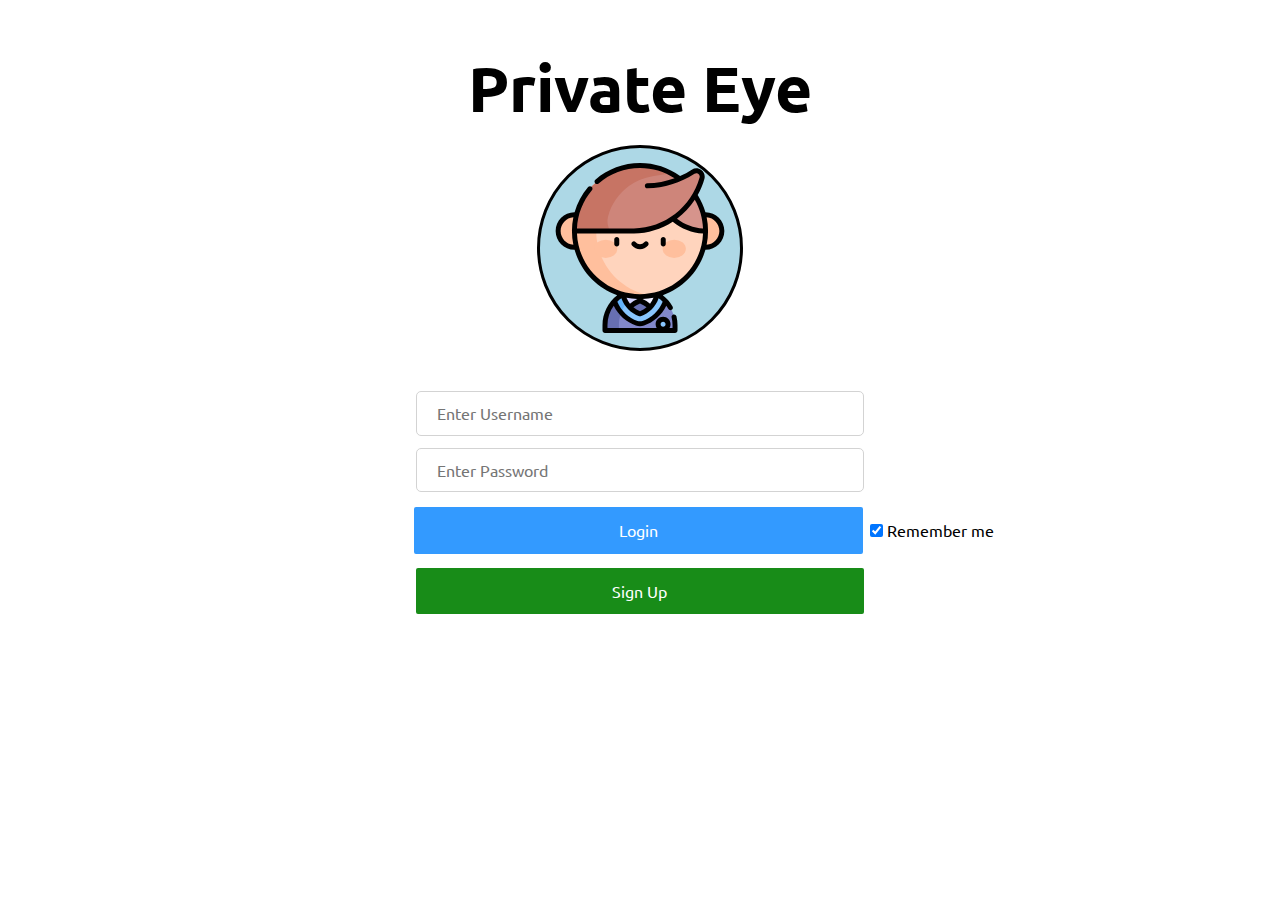
==== index.html @ 1a3318b7 "Add files via upload" ====
<!doctype html>
<html class="no-js" lang="">

<head>
  <meta charset="utf-8">
  <title></title>
  <meta name="description" content="">
  <meta name="viewport" content="width=device-width, initial-scale=1">

  <link rel="manifest" href="site.webmanifest">
  <link rel="apple-touch-icon" href="icon.png">
  <!-- Place favicon.ico in the root directory -->

  <link rel="stylesheet" href="css/normalize.css">
  <link rel="stylesheet" href="css/main.css">
  <link href="https://fonts.googleapis.com/css?family=Ubuntu&display=swap" rel="stylesheet">

  <meta name="theme-color" content="#fafafa">
</head>

<body>
  <!--[if IE]>
    <p class="browserupgrade">You are using an <strong>outdated</strong> browser. Please <a href="https://browsehappy.com/">upgrade your browser</a> to improve your experience and security.</p>
  <![endif]-->

  <!-- Add your site or application content here -->
  <div class="title">
    <h1>Private Eye</h1>
  </div>

  <div class="icon-container">
    <img src="img/student.svg"/>
  </div>

  <form action="./map.html" >
    <div class="input-container">
      <div>
        <input id="user-name" type="text" placeholder="Enter Username" name="username" required>
      </div>
      <div>
        <input type="password" placeholder="Enter Password" name="password" required>
      </div>
      <div>
        <button class='submit' type="submit" onclick="getInputValue()">Login</button>
        <label>
          <input type="checkbox" checked="checked" name="remember"> Remember me
        </label>
      </div>

      <div>
        <button class="signup" onclick="document.getElementById('id01').style.display='block'">Sign Up</button>
      </div>
    </div>
  </form>



  <!--MODAL -->

  <div id="id01" class="modal">
    <span onclick="document.getElementById('id01').style.display='none'" class="close" title="Close Modal">&times;</span>
    <form class="modal-content" action="/action_page.php">
      <div class="modal-container">

        <p>Please fill in this form to create an account.</p>
        <hr>
        <label for="email"><b>Email</b></label>
        <input class="modal-email" type="text" placeholder="Enter Email" name="email" required>

        <label for="psw"><b>Password</b></label>
        <input class="modal-password" type="password" placeholder="Enter Password" name="psw" required>

        <label for="psw-repeat"><b>Repeat Password</b></label>
        <input class="modal-password" type="password" placeholder="Repeat Password" name="psw-repeat" required>

        <label>
          <input type="checkbox" checked="checked" name="remember" style="margin-bottom:15px"> Remember me
        </label>

        <p>By creating an account you agree to our <a href="#" style="color:dodgerblue">Terms & Privacy</a>.</p>

        <div class="clearfix">
          <button  type="button" onclick="document.getElementById('id01').style.display='none'" class="cancelbtn">Cancel</button>
          <button  type="submit" class="signupbtn">Sign Up</button>
        </div>
      </div>
    </form>
  </div>

  <script>
    // Get the modal
    var modal = document.getElementById('id01');

    // When the user clicks anywhere outside of the modal, close it
    window.onclick = function(event) {
      if (event.target == modal) {
        modal.style.display = "none";
      }
    }
  </script>
  <!--MODAL -->

  <script src="js/vendor/modernizr-3.8.0.min.js"></script>
  <script src="https://code.jquery.com/jquery-3.4.1.min.js" integrity="sha256-CSXorXvZcTkaix6Yvo6HppcZGetbYMGWSFlBw8HfCJo=" crossorigin="anonymous"></script>
  <script>window.jQuery || document.write('<script src="js/vendor/jquery-3.4.1.min.js"><\/script>')</script>
  <script src="js/plugins.js"></script>
  <script>
    if( localStorage.length >= 1) {
      localStorage.clear();
    }
    function getInputValue() {
      // Selecting the input element and get its value
      let inputVal = document.getElementById("user-name").value;
      // Displaying the value
      localStorage.setItem("user-name", inputVal)
    }
  </script>

   <!-- Google Analytics: change UA-XXXXX-Y to be your site's ID. -->
  <script>
    window.ga = function () { ga.q.push(arguments) }; ga.q = []; ga.l = +new Date;
    ga('create', 'UA-XXXXX-Y', 'auto'); ga('set','transport','beacon'); ga('send', 'pageview')
  </script>
  <script src="https://www.google-analytics.com/analytics.js" async></script>
</body>

</html>
---- css/main.css ----
/*! HTML5 Boilerplate v7.3.0 | MIT License | https://html5boilerplate.com/ */

/* main.css 2.0.0 | MIT License | https://github.com/h5bp/main.css#readme */
/*
 * What follows is the result of much research on cross-browser styling.
 * Credit left inline and big thanks to Nicolas Gallagher, Jonathan Neal,
 * Kroc Camen, and the H5BP dev community and team.
 */

/* ==========================================================================
   Base styles: opinionated defaults
   ========================================================================== */

html {
  font-size: 1em;
  line-height: 1.4;
}

body{
  font-family: 'Ubuntu', sans-serif;
}

.title{
  text-align: center;
  margin-top: 10px;
}

div > h1{
  font-size: 400%
}

.icon-container{
  border-style: solid;
  border-color: black;
  width: 200px;
  height: 200px;
  border-radius: 50%;
  background-color: lightblue;
  margin: auto;
  margin-top: -30px;
}

/*
 * Let's target IE to respect aspect ratios and sizes for img tags containing SVG files
 *
 * [1] IE9
 * [2] IE10+
 */
/* 1 */
.ie9 img[src$=".svg"] {
  width: 100%;
}
/* 2 */
@media screen and (-ms-high-contrast: active), (-ms-high-contrast: none) {
  img[src$=".svg"] {
    width: 100%;
  }
}

img{
  max-width: 85%;
  height: auto;
  margin-top: 15px;
  margin-left: 15px;
}

.input-container{
  text-align: center;
  margin-top: 40px;
}

input[type=text], input[type=password] {
  width: 35%;
  padding: 12px 20px;
  margin-bottom: 12px;
  display: inline-block;
  border: 1px solid lightgray;
  box-sizing: border-box;
  border-radius: 5px;

}

.submit {
  border-style: solid;
  /*border-color: black;*/
  border-radius: 5px;
  background-color: dodgerblue;
  color: white;
  padding: 14px 20px;
  margin:0px 0;
  margin-left: 125px;
  cursor: pointer;
  width: 35.5%;
}

.signup{
  border-style: solid;
  *border-color: green;
  border-radius: 5px;
  background-color: green;
  color: white;
  padding: 14px 20px;
  margin: 8px 0;
  cursor: pointer;
  width: 35.5%;
}

button:hover {
  opacity: 0.8;
}
 /*modal*/


/* Full-width input fields */
.modal-email[type=text], .modal-password[type=password] {
  width: 100%;
  padding: 5px;
  margin: 5px 0 22px 0;
  /*display: inline-block;*/
  border: none;
  background: #f1f1f1;
}

/* Add a background color when the inputs get focus */
.modal-email:focus, .modal-password:focus {
  background-color: #ddd;
  outline: none;
}

/* Set a style for all buttons */
button {
  background-color: #4CAF50;
  color: white;
  padding: 14px 20px;
  margin: 8px 0;
  border: none;
  cursor: pointer;
  width: 100%;
  opacity: 0.9;
}

button:hover {
  opacity:1;
}

/* Extra styles for the cancel button */
.cancelbtn {
  padding: 14px 20px;
  background-color: #f44336;
}

/* Float cancel and signup buttons and add an equal width */
.cancelbtn, .signupbtn {
  float: left;
  width: 50%;
}

/* Add padding to container elements */
.modal-container {
  padding: 16px;
}

/* The Modal (background) */
.modal {
  display: none; /* Hidden by default */
  position: fixed; /* Stay in place */
  z-index: 1; /* Sit on top */
  left: 0;
  top: 0;
  width: 100%; /* Full width */
  height: 100%; /* Full height */
  overflow: auto; /* Enable scroll if needed */
  background-color: #474e5d;
  padding-top: 50px;
}

/* Modal Content/Box */
.modal-content {
  background-color: #fefefe;
  margin: 5% auto 15% auto; /* 5% from the top, 15% from the bottom and centered */
  border: 1px solid #888;
  width: 60%; /* Could be more or less, depending on screen size */

}

/* Style the horizontal ruler */
hr {
  border: 1px solid #f1f1f1;
  margin-bottom: 25px;
}

/* The Close Button (x) */
.close {
  position: absolute;
  right: 35px;
  top: 15px;
  font-size: 40px;
  font-weight: bold;
  color: #f1f1f1;
}

.close:hover,
.close:focus {
  color: #f44336;
  cursor: pointer;
}

/* Clear floats */
.clearfix::after {
  content: "";
  clear: both;
  display: table;
}

/* Change styles for cancel button and signup button on extra small screens */
@media screen and (max-width: 300px) {
  .cancelbtn, .signupbtn {
    width: 100%;
  }
}

/*
 * Remove text-shadow in selection highlight:
 * https://twitter.com/miketaylr/status/12228805301
 *
 * Vendor-prefixed and regular ::selection selectors cannot be combined:
 * https://stackoverflow.com/a/16982510/7133471
 *
 * Customize the background color to match your design.
 */

::-moz-selection {
  background: #b3d4fc;
  text-shadow: none;
}

::selection {
  background: #b3d4fc;
  text-shadow: none;
}

/*
 * A better looking default horizontal rule
 */

hr {
  display: block;
  height: 1px;
  border: 0;
  border-top: 1px solid #ccc;
  margin: 1em 0;
  padding: 0;
}

/*
 * Remove the gap between audio, canvas, iframes,
 * images, videos and the bottom of their containers:
 * https://github.com/h5bp/html5-boilerplate/issues/440
 */

audio,
canvas,
iframe,
img,
svg,
video {
  vertical-align: middle;
}

/*
 * Remove default fieldset styles.
 */

fieldset {
  border: 0;
  margin: 0;
  padding: 0;
}

/*
 * Allow only vertical resizing of textareas.
 */

textarea {
  resize: vertical;
}

/* ==========================================================================
   Browser Upgrade Prompt
   ========================================================================== */

.browserupgrade {
  margin: 0.2em 0;
  background: #ccc;
  color: #000;
  padding: 0.2em 0;
}

/* ==========================================================================
   Author's custom styles
   ========================================================================== */

/* ==========================================================================
   Helper classes
   ========================================================================== */

/*
 * Hide visually and from screen readers
 */

.hidden {
  display: none !important;
}

/*
* Hide only visually, but have it available for screen readers:
* https://snook.ca/archives/html_and_css/hiding-content-for-accessibility
*
* 1. For long content, line feeds are not interpreted as spaces and small width
*    causes content to wrap 1 word per line:
*    https://medium.com/@jessebeach/beware-smushed-off-screen-accessible-text-5952a4c2cbfe
*/

.sr-only {
  border: 0;
  clip: rect(0, 0, 0, 0);
  height: 1px;
  margin: -1px;
  overflow: hidden;
  padding: 0;
  position: absolute;
  white-space: nowrap;
  width: 1px;
  /* 1 */
}

/*
* Extends the .sr-only class to allow the element
* to be focusable when navigated to via the keyboard:
* https://www.drupal.org/node/897638
*/

.sr-only.focusable:active,
.sr-only.focusable:focus {
  clip: auto;
  height: auto;
  margin: 0;
  overflow: visible;
  position: static;
  white-space: inherit;
  width: auto;
}

/*
* Hide visually and from screen readers, but maintain layout
*/

.invisible {
  visibility: hidden;
}

/*
* Clearfix: contain floats
*
* For modern browsers
* 1. The space content is one way to avoid an Opera bug when the
*    `contenteditable` attribute is included anywhere else in the document.
*    Otherwise it causes space to appear at the top and bottom of elements
*    that receive the `clearfix` class.
* 2. The use of `table` rather than `block` is only necessary if using
*    `:before` to contain the top-margins of child elements.
*/

.clearfix:before,
.clearfix:after {
  content: " ";
  /* 1 */
  display: table;
  /* 2 */
}

.clearfix:after {
  clear: both;
}

/* ==========================================================================
   EXAMPLE Media Queries for Responsive Design.
   These examples override the primary ('mobile first') styles.
   Modify as content requires.
   ========================================================================== */

@media only screen and (min-width: 35em) {
  /* Style adjustments for viewports that meet the condition */
}

@media print,
  (-webkit-min-device-pixel-ratio: 1.25),
  (min-resolution: 1.25dppx),
  (min-resolution: 120dpi) {
  /* Style adjustments for high resolution devices */
}

/* ==========================================================================
   Print styles.
   Inlined to avoid the additional HTTP request:
   https://www.phpied.com/delay-loading-your-print-css/
   ========================================================================== */

@media print {
  *,
  *:before,
  *:after {
    background: transparent !important;
    color: #000 !important;
    /* Black prints faster */
    box-shadow: none !important;
    text-shadow: none !important;
  }
  a,
  a:visited {
    text-decoration: underline;
  }
  a[href]:after {
    content: " (" attr(href) ")";
  }
  abbr[title]:after {
    content: " (" attr(title) ")";
  }
  /*
     * Don't show links that are fragment identifiers,
     * or use the `javascript:` pseudo protocol
     */
  a[href^="#"]:after,
  a[href^="javascript:"]:after {
    content: "";
  }
  pre {
    white-space: pre-wrap !important;
  }
  pre,
  blockquote {
    border: 1px solid #999;
    page-break-inside: avoid;
  }
  /*
     * Printing Tables:
     * https://web.archive.org/web/20180815150934/http://css-discuss.incutio.com/wiki/Printing_Tables
     */
  thead {
    display: table-header-group;
  }
  tr,
  img {
    page-break-inside: avoid;
  }
  p,
  h2,
  h3 {
    orphans: 3;
    widows: 3;
  }
  h2,
  h3 {
    page-break-after: avoid;
  }
}
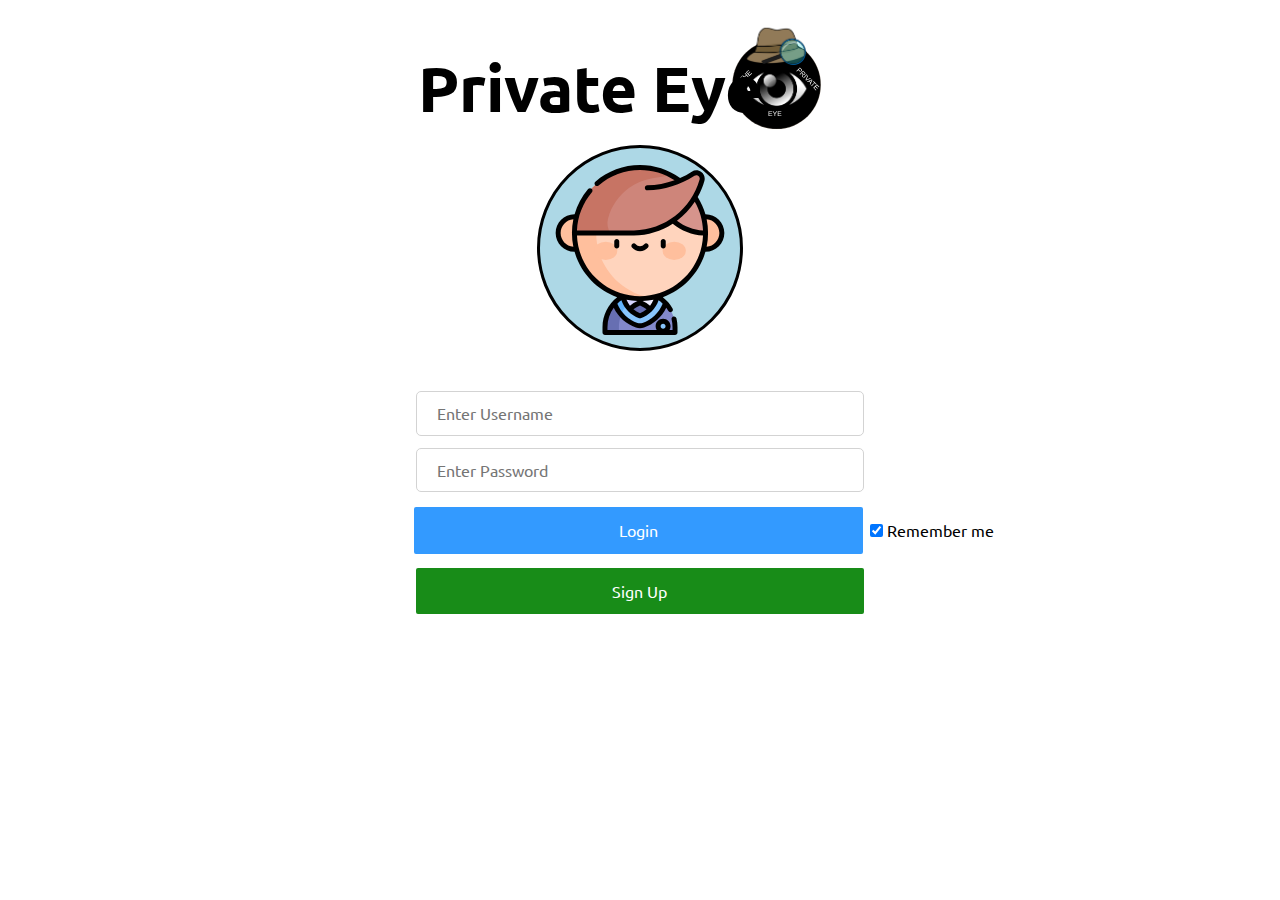
==== commit c540b6f0: "Add files via upload" ====
--- a/index.html
+++ b/index.html
@@ -26,10 +26,11 @@
   <!-- Add your site or application content here -->
   <div class="title">
     <h1>Private Eye</h1>
+    <img id="icon" src="img/dectectiveTrackyLogo.svg"/>
   </div>
 
   <div class="icon-container">
-    <img src="img/student.svg"/>
+    <img id="student" src="img/student.svg"/>
   </div>
 
   <form action="./map.html" >
--- a/css/main.css
+++ b/css/main.css
@@ -23,10 +23,20 @@
 .title{
   text-align: center;
   margin-top: 10px;
+
 }
 
 div > h1{
-  font-size: 400%
+  font-size: 400%;
+  position: relative;
+  margin-left: -100px;
+}
+#icon{
+  float: right;
+  max-width: 13.5%;
+  height: auto;
+  margin-top: -150px;
+  margin-right: 420px;
 }
 
 .icon-container{
@@ -57,10 +67,10 @@
   }
 }
 
-img{
+#student{
   max-width: 85%;
   height: auto;
-  margin-top: 15px;
+  margin-top: -10px;
   margin-left: 15px;
 }
 
